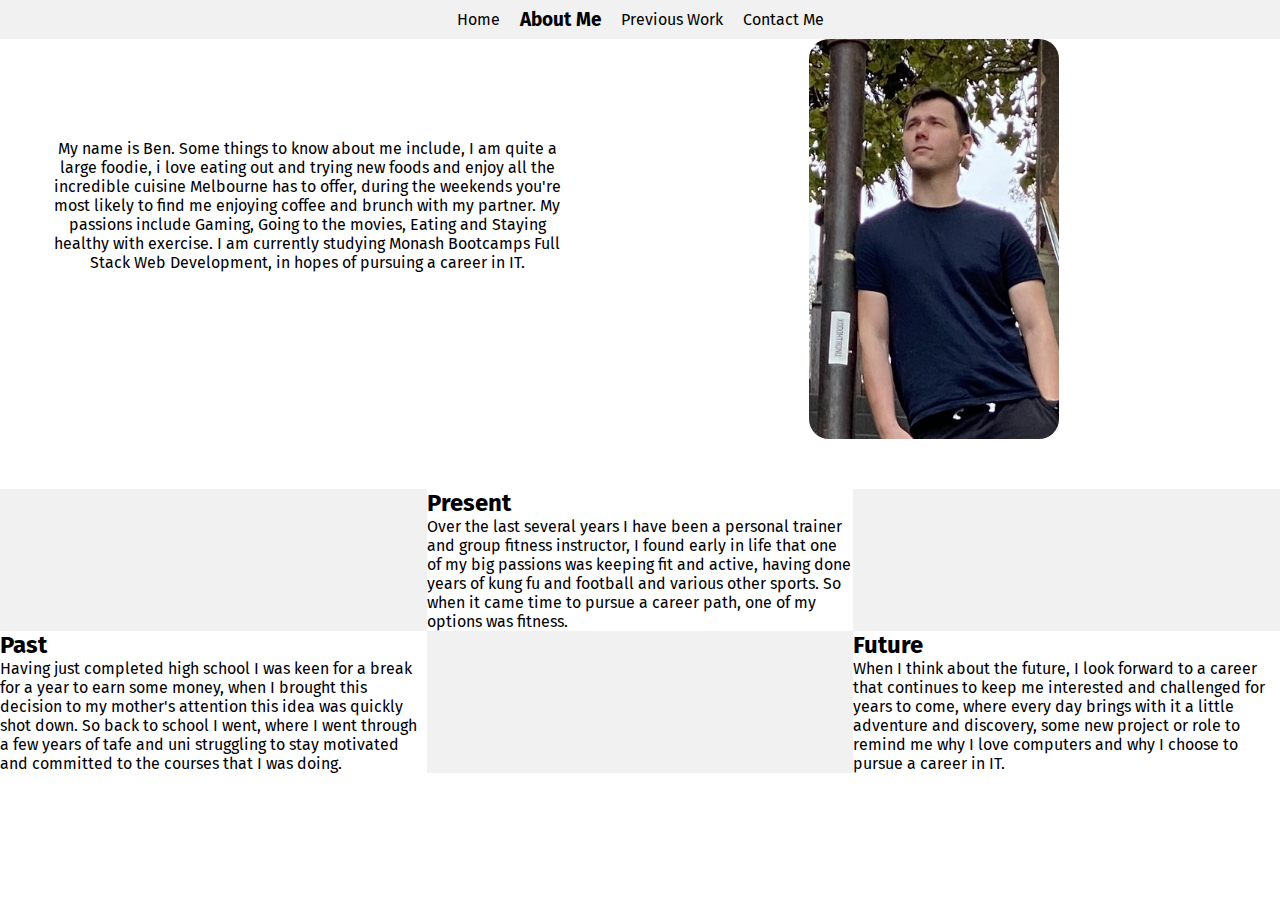
==== about_me.html @ b7f396d5 "updated code" ====
<!DOCTYPE html>
<html lang="en">

<head>
  <meta charset="UTF-8">
  <meta name="viewport" content="width=device-width, initial-scale=1, shrink-to-fit=no">
  <title>About Me</title>

   <!-- font awesome cdn -->
   <link rel="stylesheet" href="https://cdnjs.cloudflare.com/ajax/libs/font-awesome/5.13.0/css/all.min.css" 
   integrity="sha512-L7MWcK7FNPcwNqnLdZq86lTHYLdQqZaz5YcAgE+5cnGmlw8JT03QB2+oxL100UeB6RlzZLUxCGSS4/++mNZdxw==" 
   crossorigin="anonymous" />
   
   
   <!-- google fonts -->
   <link href="https://fonts.googleapis.com/css2?family=Fira+Sans:wght@400;700&display=swap" rel="stylesheet">
   <link href="style/style.css" rel="stylesheet">

</head>

<body>

  <!-- navbar with links -->
  <nav id="navbar">
    <a href="index.html">Home</a>
    <p id="about">About Me</p>
    <a href="portfolio.html">Previous Work</a>
    <a href="contact.html">Contact Me</a>
</nav>
   
    <!-- Set of Rows and Columns for about me section -->
    <section class="container">

        <div id="about-me">

          <p>
            My name is Ben. Some things to know about me include, I am quite a large foodie, i love eating out and trying
            new foods and enjoy all the incredible cuisine Melbourne has to offer, during the weekends you're most
            likely to find me enjoying coffee and brunch with my partner. My passions include Gaming, Going to the
            movies, Eating and Staying healthy with exercise. I am currently studying Monash Bootcamps Full Stack
            Web Development, in hopes of pursuing a career in IT.
            <br>
            <br>
            <a href="#" class="footer-a"><i class="fa fa-file" id="resume"></i> </a>
          </p>

        </div>

        <div  id="port-div">
          <img src="Images/profile-rs.jpg" id="port-img" alt="portfolio photo">
        </div>
    </section>
  
      <!-- past, present, future row -->
      <section class="ppf-container">
        
        <!-- Past Container -->
        <div id="past-icon">
          <i class="fas fa-baby-carriage still"></i>
        </div>

        <div id="past-text">
          <h2>Past</h2>
          <p>
            Having just completed high school I was keen for a break for a year to earn some money, when I brought this
            decision to my mother's attention this idea was quickly shot down. So back to school I went, where I went
            through a few years of tafe and uni struggling to stay motivated and committed to the courses that I was
            doing.
          </p>
        </div>
     
        <!-- Present Container -->
        <div id="present-icon">
          <i class="fas fa-gift still"></i>
        </div>

        <div id="present-text">
          <h2>Present</h2>
          <p>
            Over the last several years I have been a personal trainer and group fitness instructor, I found early in
            life that one of my big passions was keeping fit and active, having done years of kung fu and football and
            various other sports. So when it came time to pursue a career path, one of my options was fitness.
          </p>
        </div>
        
        <!-- Future Container -->
        <div id="future-icon">
          <i class="fas fa-laptop"></i>
        </div>

        <div id="future-text">
          <h2>Future</h2>
          <p>
            When I think about the future, I look forward to a career that continues to keep me interested and
            challenged for years to come, where every day brings with it a little adventure and discovery, some new
            project or role to remind me why I love computers and why I choose to pursue a career in IT.
          </p>
        </div>

      </section>


   <!-- footer stuck to bottom -->
<footer id="footer">
  <a href="#" class="footer-a"><i class="fa fa-mobile"></i></a>
  <a href="#" class="footer-a"><i class="fab fa-github"></i></i></a>
  <a href="#" class="footer-a"><i class="fab fa-linkedin"></i></i></a>
  <a href="#" class="footer-a"><i class="fa fa-envelope"></i> </a>
</footer>


</body>

</html>
---- style/style.css ----
/* Css For All Pages */
* {
    margin: 0px;
    padding: 0px;
    font-family: 'Fira Sans', sans-serif;
}

#navbar {
    background-color: #F1F1F1;
    display: flex;
    justify-content: center;
}

#title {
    padding-top: 5px;
    text-align: center;
    padding-bottom: 5px;
}

a {
    text-decoration: none;
    color: black;
    margin: 10px;
}

#home, #about, #work, #contact-me {
    align-self: center;
    font-size: 19px;
    margin-left: 10px;
    margin-right: 10px;
    font-weight: bold;
}

a:hover {
    transition: all .2s ease-in-out;
    transform: scale(1.2);
}

#footer {
    font-size: 25px;
    background-color: white;
    margin-top:25px;
    padding-top:10px;
    padding-bottom: 5px;
    position: fixed;
    text-align: center;
    bottom: 0;
    width: 100vw;
}

/* transitions for footer icons */
.fa-mobile:hover {
    transition: all .2s ease-in-out;
    transform: scale(1.5)
}

.fa-github:hover {
    transition: all .2s ease-in-out;
    transform: scale(1.5)
}

.fa-linkedin:hover {
    transition: all .2s ease-in-out;
    transform: scale(1.5)
}

.fa-envelope:hover {
    transition: all .2s ease-in-out;
    transform: scale(1.5)
}


/* Styling for just Index.html */
#main-image{
    background-image: url(../Images/code-computer.jpg);
    background-color: #AABCBF;
    background-repeat: no-repeat;
    background-position: center center;
    background-size: 100%;
    height: auto;
    border-radius: 1em;
    width: 100%;
    height: 100%;
    position: absolute;
    left: 0;
}


/* used to help keep image responsive allowing the height of the container to change */
#main-content {
    position: relative;
    width: 100%;
    padding-bottom: 25%;
    height: 0;
}

#below-main {
    margin-top: 30px;
    text-align: center;
    margin-bottom: 100px;
}

#full-stack {
    margin-top: 10px;
}

/* Styling for About Me */

.container {
    display: flex;
    flex-wrap: wrap;

}

#about-me {
    display: flex;
    text-align: center;
    justify-content: center;
    align-items: center;
    flex-basis: 40%;
    padding-left: 4%;
    padding-right: 4%
}

#resume {
    font-size: 40px;
}

#port-div {
    display: flex;
    flex-basis: 40%;
    padding-left: 5%;
    justify-content: center;
}

#port-img {
    border-radius: 20px;
    height: 400px;
    width: 250px;
}

.ppf-container {
    background-color: #F1F1F1;
    margin-top: 50px;
    display: flex;
    flex-wrap: wrap;
    justify-content: center;
    margin-bottom: 50px;
}

#past-icon {
    text-align: center;
    align-self: center;
    font-size: 120px;
    flex-basis: 33.33%;
    order: 1;
}

#past-text {
    background-color: white;
    flex-basis: 33.33%;
    order: 4;
}

#present-icon {
    text-align: center;
    align-self: center;
    font-size: 120px;
    flex-basis: 33.33%;
    order: 5;
}

#present-text {
    background-color: white;
    flex-basis: 33.33%;
    order: 2;
}

#future-icon {
    text-align: center;
    align-self: center;
    font-size: 120px;
    flex-basis: 33.33%;
    order: 3;
}

#future-text {
    background-color: white;
    flex-basis: 33.33%;
    order: 6;
}

/* styling for contact */
#contact-form {
    text-align: center;
}

#contact-img {
    background-image: url(../Images/desk-comp.jpg);
    background-color: #AABCBF;
    background-repeat: no-repeat;
    background-position: center center;
    background-size: 100%;
    height: auto;
    border-radius: 1em;
    width: 100%;
    height: 100%;
    position: absolute;
    left: 0;
}

textarea {
    resize: none;
}

/* used to help keep image responsive allowing the height of the container to change */
#contact-box {
    position: relative;
    width: 100%;
    padding-bottom: 25%;
    height: 0;
}

form {
    margin-top: 50px;
    transition: all 4s ease-in-out;
}

.form-control {
    width: 600px;
    background: transparent;
    border: none;
    outline: none;
    border-bottom: 1px solid gray;
    color: white;
    font-size: 18px;
    margin-bottom: 16px;
}

input {
    height: 45px;
}

form .submit {
    background: #ff5722;
    border-color: transparent;
    color: #fff;
    font-size: 20px;
    font-weight: bold;
    letter-spacing: 2px;
    height: 50px;
    margin-top: 20px;
}

form .submit:hover {
    background-color: #f44336;
    cursor: pointer;
}
/* media queries for screens 547 and smaller */
@media only screen 
and (max-width: 547px) {
    #about-me {
        flex-basis: 80%;
        padding-left: 5%;
        padding-right: 5%;
    }

    #port-div {
        margin-top: 20px;
        flex-basis: 80%;
        padding-left: 5%;
        padding-right: 5%;
        margin-bottom: 20px;
    }

    #past-icon {
        flex-basis: 80%;
        order: 1;
    }
    
    #past-text {
        padding: 0 5%;
        flex-basis: 100%;
        order: 2;
    }
    
    #present-icon {
        flex-basis: 80%;
        order: 3;
    }
    
    #present-text {
        padding: 0 5%;
        flex-basis: 100%;
        order: 4;
    }
    
    #future-icon {
        flex-basis: 80%;
        order: 5;
    }
    
    #future-text {
        padding: 0 5%;
        flex-basis: 100%;
        order: 6;
    }
}

/* media query for screens between 537 and 830 */
@media only screen 
and (min-width: 537px)
and (max-width: 830px) {
    #past-icon {
        flex-basis: 50%;
        order: 1;
    }
    
    #past-text {
        padding: 0 5%;
        flex-basis: 40%;
        order: 2;
    }
    
    #present-icon {
        flex-basis: 50%;
        order: 4;
    }
    
    #present-text {
        padding: 0 5%;
        flex-basis: 40%;
        order: 3;
    }
    
    #future-icon {
        flex-basis: 50%;
        order: 5;
    }
    
    #future-text {
        padding: 0 5%;
        flex-basis: 40%;
        order: 6;
    }
}
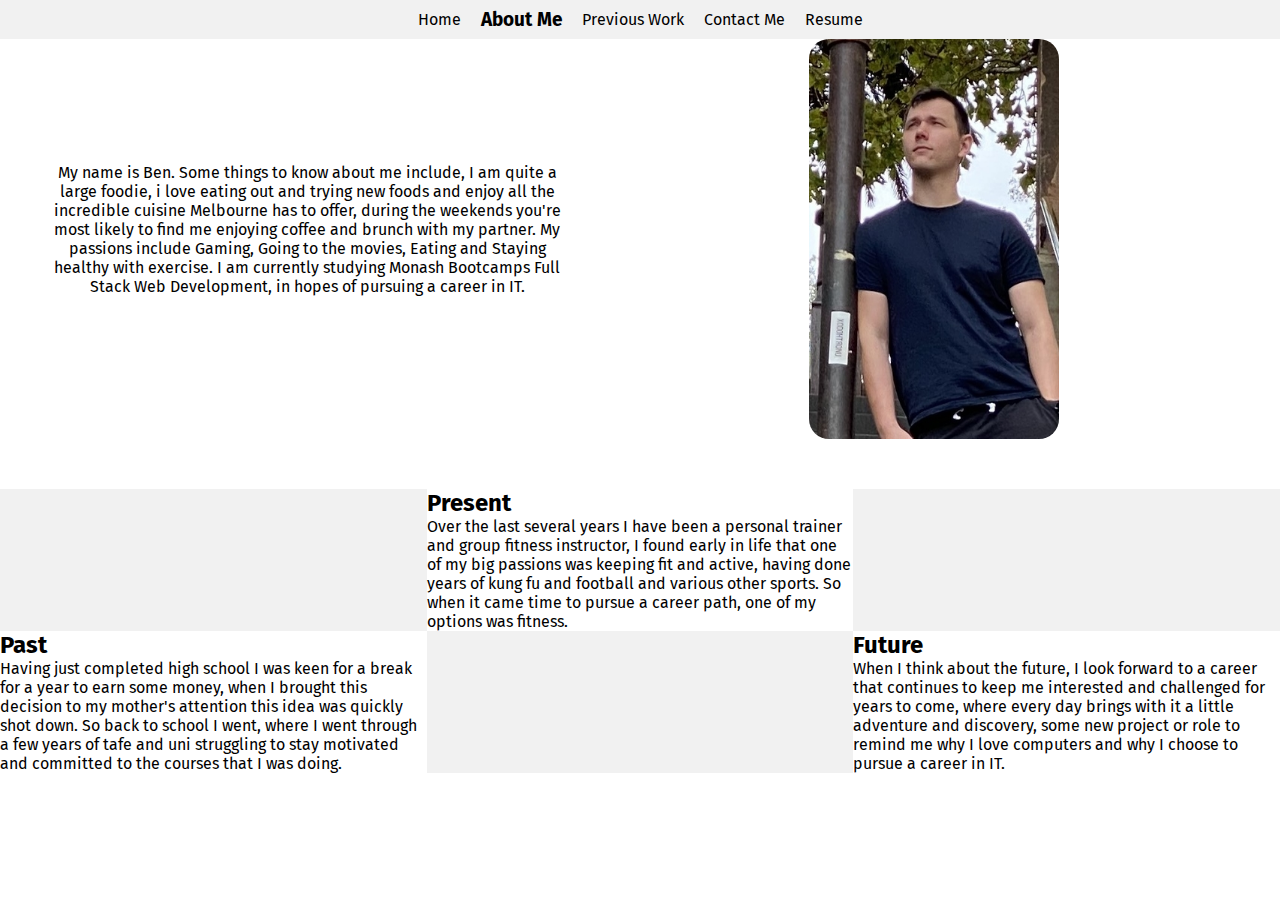
==== commit 2446a5d0: "updated with a resume link instead of icon" ====
--- a/about_me.html
+++ b/about_me.html
@@ -15,6 +15,7 @@
    <!-- google fonts -->
    <link href="https://fonts.googleapis.com/css2?family=Fira+Sans:wght@400;700&display=swap" rel="stylesheet">
    <link href="style/style.css" rel="stylesheet">
+   <link href="style/modal.css" rel="stylesheet">
 
 </head>
 
@@ -26,6 +27,7 @@
     <p id="about">About Me</p>
     <a href="portfolio.html">Previous Work</a>
     <a href="contact.html">Contact Me</a>
+    <a href="pdfs/Bens Resume.pdf" target="_blank" class="footer-a">Resume</a>
 </nav>
    
     <!-- Set of Rows and Columns for about me section -->
@@ -41,7 +43,7 @@
             Web Development, in hopes of pursuing a career in IT.
             <br>
             <br>
-            <a href="#" class="footer-a"><i class="fa fa-file" id="resume"></i> </a>
+            </i> </a>
           </p>
 
         </div>
@@ -100,15 +102,39 @@
       </section>
 
 
-   <!-- footer stuck to bottom -->
-<footer id="footer">
-  <a href="#" class="footer-a"><i class="fa fa-mobile"></i></a>
-  <a href="#" class="footer-a"><i class="fab fa-github"></i></i></a>
-  <a href="#" class="footer-a"><i class="fab fa-linkedin"></i></i></a>
-  <a href="#" class="footer-a"><i class="fa fa-envelope"></i> </a>
-</footer>
+    <!-- The Modal for Mobile -->
+    <div id="modal-mobile" class="modal">
+
+      <!-- Modal content -->
+      <div class="modal-content">
+      <span class="close" id="close-mobile">&times;</span>
+      <p>Mobile: 0452 188 552</p>
+      </div>
+
+  </div>
+
+  <!-- The Modal For Email -->
+  <div id="modal-email" class="modal">
+
+      <!-- Modal content -->
+      <div class="modal-content">
+      <span class="close" id="close-email">&times;</span>
+      <p>Email: ben-j-stephens@hotmail.com</p>
+      </div>
+
+  </div>
 
 
+
+    <!-- footer stuck to bottom -->
+    <footer id="footer">
+      <i class="fa fa-mobile" id="mobile-icon"></i>
+      <a href="https://github.com/ben-j-st?tab=repositories" class="footer-a"><i class="fab fa-github"></i></i></a>
+      <a href="https://www.linkedin.com/in/ben-stephens-3a19181a8/" class="footer-a"><i class="fab fa-linkedin"></i></i></a>
+      <i class="fa fa-envelope" id="email-icon"></i>
+    </footer>
+
+    <script src="scripts/about-us.js"></script>
 </body>
 
 </html>--- a/style/style.css
+++ b/style/style.css
@@ -122,10 +122,6 @@
     padding-right: 4%
 }
 
-#resume {
-    font-size: 40px;
-}
-
 #port-div {
     display: flex;
     flex-basis: 40%;
--- a/style/modal.css
+++ b/style/modal.css
@@ -0,0 +1,66 @@
+/* The Modal (background) */
+.modal {
+    display: none; /* Hidden by default */
+    position: fixed; /* Stay in place */
+    z-index: 1; /* Sit on top */
+    left: 0;
+    top: 0;
+    width: 100%; /* Full width */
+    height: 100%; /* Full height */
+    overflow: auto; /* Enable scroll if needed */
+    background-color: rgb(0,0,0); /* Fallback color */
+    background-color: rgba(0,0,0,0.4); /* Black w/ opacity */
+}
+
+/* Modal Content/Box */
+.modal-content {
+    background-color: #fefefe;
+    margin: 15% auto; /* 15% from the top and centered */
+    padding: 20px;
+    border: 1px solid #888;
+    width: 80%; /* Could be more or less, depending on screen size */
+    max-width: 100%;
+    height: 500px;
+    max-height: 100%;
+}
+
+/* The Close Button */
+.close {
+    color: #aaa;
+    float: right;
+    font-size: 28px;
+    font-weight: bold;
+}
+
+.close:hover,
+.close:focus {
+  color: black;
+  text-decoration: none;
+  cursor: pointer;
+}
+
+.img-heading {
+    font-size: 24px;
+    font-weight: 500;
+}
+
+.image-text {
+    margin-top:20px;
+}
+
+.inner-float {
+    float: right;
+    width: 50%;
+}
+
+.modal-heading {
+    margin-bottom: 10px;
+}
+
+@media only screen 
+and (max-width: 1036px) {
+    .inner-float {
+        text-align:center;
+        width: 100%;
+    }
+}